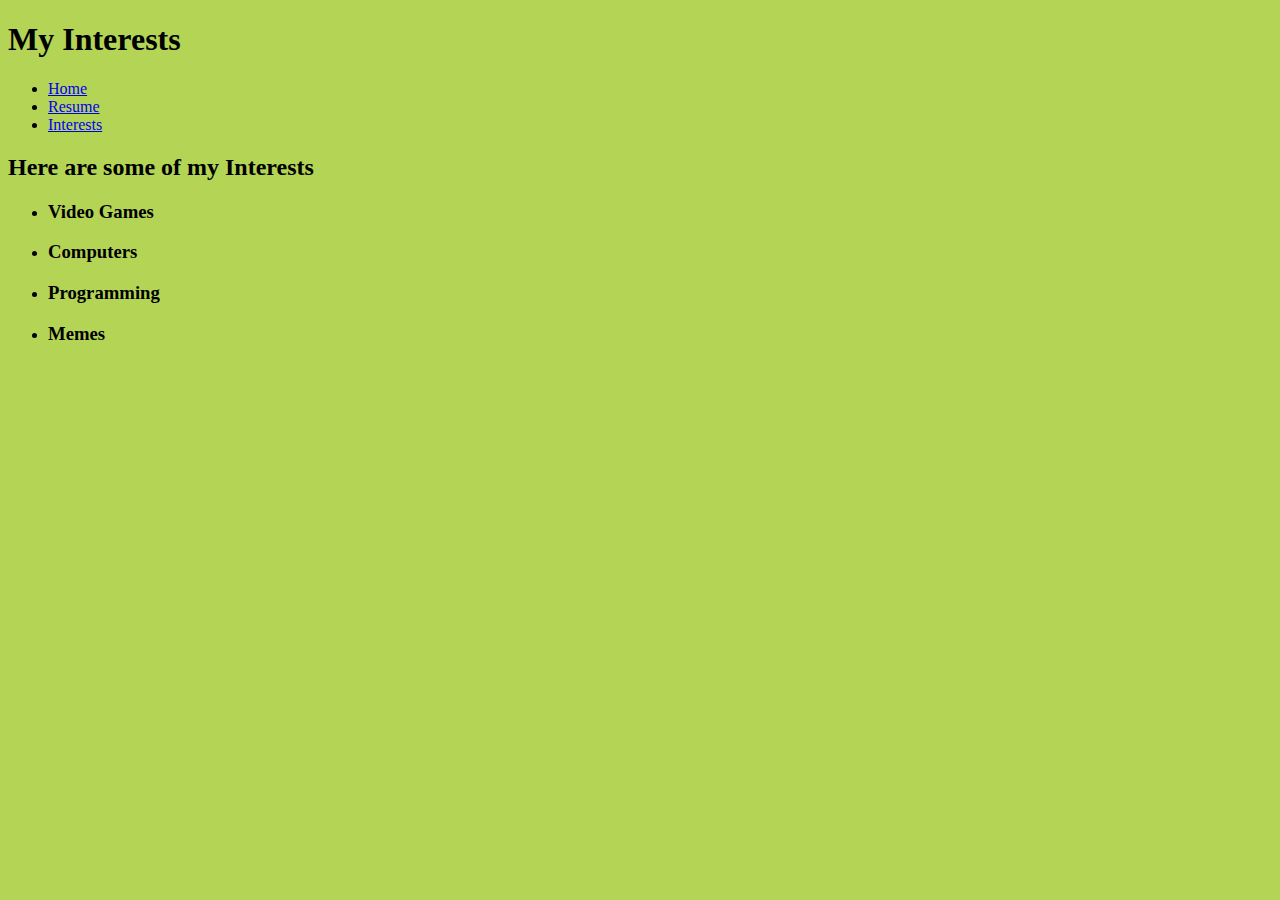
==== interests/index.html @ e5c4ac85 "Corrected HTML5 Mistakes" ====
<!doctype html>
<html lang="en" id="interests">
	<head>
		<title>Interests</title>
		<link rel=icon href=/favicon.png>
		<meta charset="UTF-8"/>
	</head>
	<body style="background-color:#b4d455;">
		<header id="header">
			<h1>My Interests</h1>
				<nav id="navigation"> 
					<ul>
						<li><a href="/">Home</a></li>
						<li><a href="../resume">Resume</a></li>
						<li><a href="../interests">Interests</a></li>
					</ul>
				</nav>
		</header>
		<main id="content">
		<article id="primary">
			<h2>Here are some of my Interests</h2>
				<ul>
					<li><h3>Video Games</h3></li>
						
					<li><h3>Computers</h3></li>
						
					<li><h3>Programming</h3></li>
					<li><h3>Memes</h3></li>
					</ul>
		</article>
			<aside id="supporting">
			</aside>

		</main>
			<footer id="footer">
			</footer>
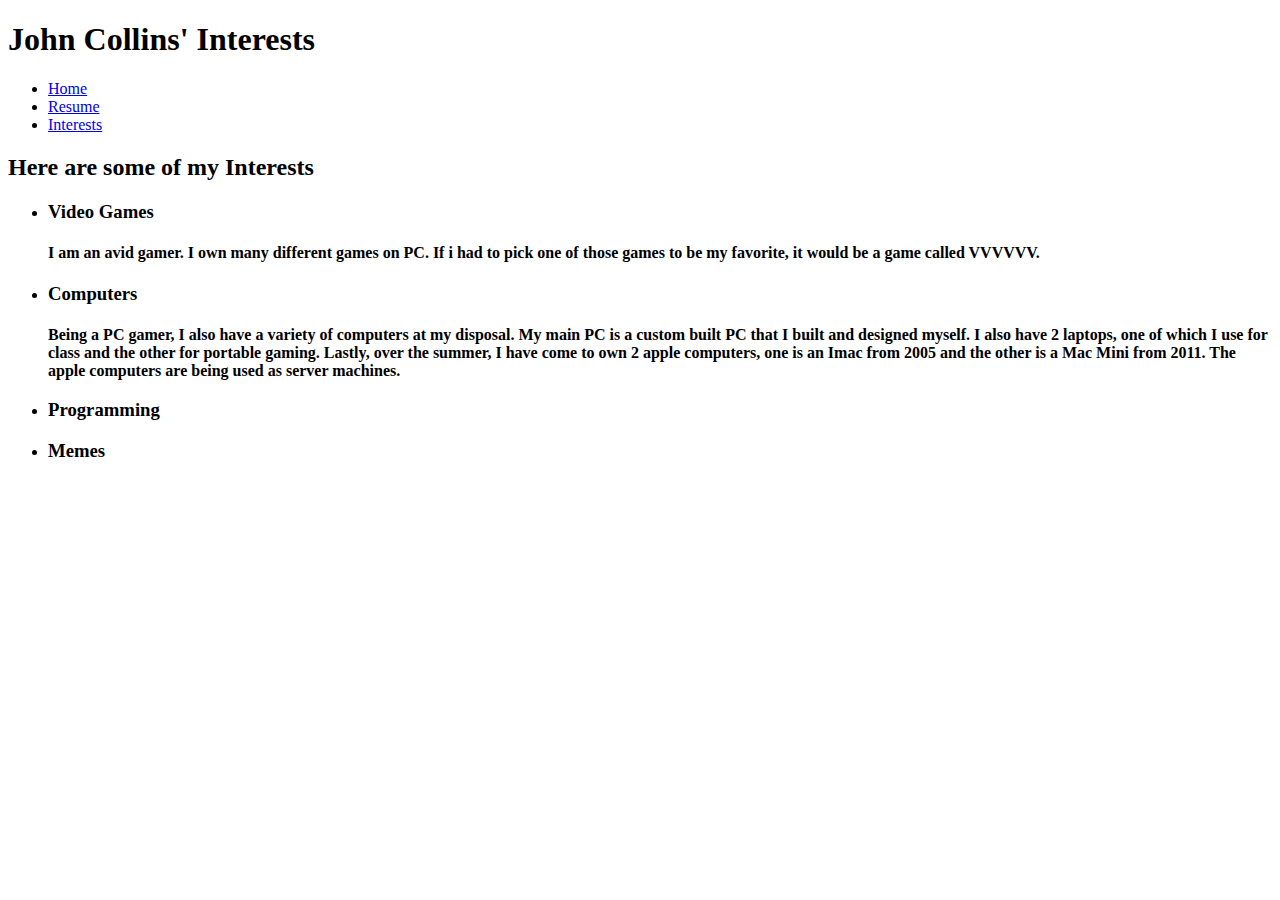
==== commit 39c259f8: "added some interesting details to my interests" ====
--- a/interests/index.html
+++ b/interests/index.html
@@ -1,36 +1,38 @@
 <!doctype html>
 <html lang="en" id="interests">
-	<head>
-		<title>Interests</title>
-		<link rel=icon href=/favicon.png>
-		<meta charset="UTF-8"/>
-	</head>
-	<body style="background-color:#b4d455;">
-		<header id="header">
-			<h1>My Interests</h1>
-				<nav id="navigation"> 
-					<ul>
-						<li><a href="/">Home</a></li>
-						<li><a href="../resume">Resume</a></li>
-						<li><a href="../interests">Interests</a></li>
-					</ul>
-				</nav>
-		</header>
-		<main id="content">
-		<article id="primary">
-			<h2>Here are some of my Interests</h2>
-				<ul>
-					<li><h3>Video Games</h3></li>
-						
-					<li><h3>Computers</h3></li>
-						
-					<li><h3>Programming</h3></li>
-					<li><h3>Memes</h3></li>
-					</ul>
-		</article>
-			<aside id="supporting">
-			</aside>
-
-		</main>
-			<footer id="footer">
-			</footer>+  <head>
+    <title>Interests</title>
+    <link rel="icon" href="/favicon.png/"/>
+    <meta charset="UTF-8"/>
+    <meta name="viewport" content="width=device-width,inital-scale=1.0,shrink-to-fit=no"/>
+  </head>
+  <body>
+    <header id="header">
+      <h1>John Collins' Interests</h1>
+        <nav id="navigation">
+          <ul>
+            <li><a href="/">Home</a></li>
+            <li><a href="../resume">Resume</a></li>
+            <li><a href="../interests">Interests</a></li>
+          </ul>
+        </nav>
+    </header>
+    <main id="content">
+    <article id="primary">
+      <h2>Here are some of my Interests</h2>
+        <ul>
+          <li><h3>Video Games</h3></li>
+          <h4>I am an avid gamer.  I own many different games on PC.  If i had to pick one of those games to be my favorite, it would be a game called VVVVVV.</h4>
+          <li><h3>Computers</h3></li>
+          <h4>Being a PC gamer, I also have a variety of computers at my disposal.  My main PC is a custom built PC that I built and designed myself.  I also have 2 laptops, one of which I use for class and the other for portable gaming.  Lastly, over the summer, I have come to own 2 apple computers, one is an Imac from 2005 and the other is a Mac Mini from 2011.  The apple computers are being used as server machines.
+          <li><h3>Programming</h3></li>
+          <li><h3>Memes</h3></li>
+        </ul>
+    </article>
+      <aside id="supporting">
+      </aside>
+    </main>
+      <footer id="footer">
+      </footer>
+  </body>
+</html>
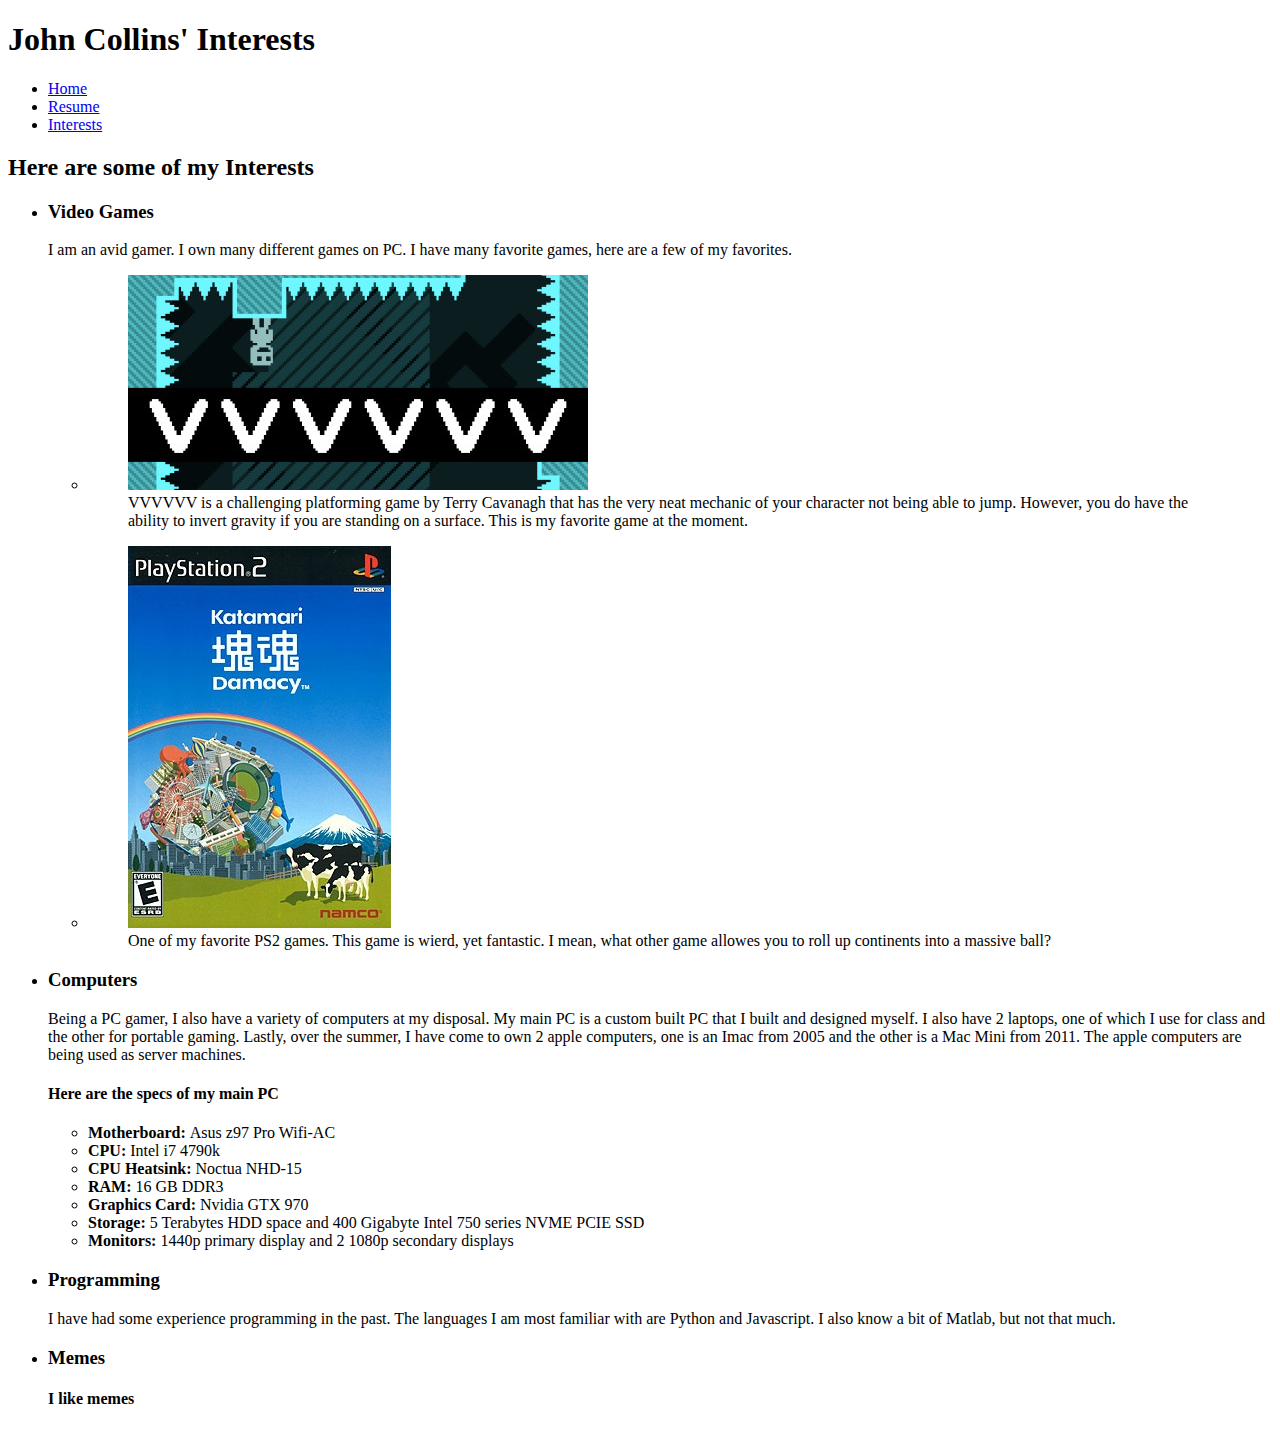
==== commit 92dbaba3: "final lint correction" ====
--- a/interests/index.html
+++ b/interests/index.html
@@ -21,12 +21,43 @@
     <article id="primary">
       <h2>Here are some of my Interests</h2>
         <ul>
-          <li><h3>Video Games</h3></li>
-          <h4>I am an avid gamer.  I own many different games on PC.  If i had to pick one of those games to be my favorite, it would be a game called VVVVVV.</h4>
-          <li><h3>Computers</h3></li>
-          <h4>Being a PC gamer, I also have a variety of computers at my disposal.  My main PC is a custom built PC that I built and designed myself.  I also have 2 laptops, one of which I use for class and the other for portable gaming.  Lastly, over the summer, I have come to own 2 apple computers, one is an Imac from 2005 and the other is a Mac Mini from 2011.  The apple computers are being used as server machines.
-          <li><h3>Programming</h3></li>
-          <li><h3>Memes</h3></li>
+          <li><h3>Video Games</h3>
+            I am an avid gamer.  I own many different games on PC.  I have many favorite games, here are a few of my favorites.
+            <ul>
+              <li>
+                <figure>
+                  <img src="VVVVVV.jpeg" alt="VVVVVV"/>
+                  <figcaption>VVVVVV is a challenging platforming game by Terry Cavanagh that has the very neat mechanic of your character not being able to jump.  However, you do have the ability to invert gravity if you are standing on a surface.  This is my favorite game at the moment.</figcaption>
+                </figure>
+              </li>
+              <li>
+                <figure>
+                  <img src="katamari.jpg" alt="Katamari Damacy"/>
+                  <figcaption>One of my favorite PS2 games.  This game is wierd, yet fantastic.  I mean, what other game allowes you to roll up continents into a massive ball?</figcaption>
+                </figure>
+              </li>
+            </ul>
+          </li>
+          <li>
+            <h3>Computers</h3>
+            Being a PC gamer, I also have a variety of computers at my disposal.  My main PC is a custom built PC that I built and designed myself.  I also have 2 laptops, one of which I use for class and the other for portable gaming.  Lastly, over the summer, I have come to own 2 apple computers, one is an Imac from 2005 and the other is a Mac Mini from 2011.  The apple computers are being used as server machines.
+            <h4>Here are the specs of my main PC</h4>
+                <ul>
+                  <li><b>Motherboard:  </b>Asus z97 Pro Wifi-AC</li>
+                  <li><b>CPU:  </b>Intel i7 4790k</li>
+                  <li><b>CPU Heatsink:  </b>Noctua NHD-15</li>
+                  <li><b>RAM:  </b>16 GB DDR3</li>
+                  <li><b>Graphics Card:  </b>Nvidia GTX 970</li>
+                  <li><b>Storage:  </b>5 Terabytes HDD space and 400 Gigabyte Intel 750 series NVME PCIE SSD</li>
+                  <li><b>Monitors:  </b>1440p primary display and 2 1080p secondary displays</li>
+                </ul>
+          </li>
+          <li><h3>Programming</h3>
+          I have had some experience programming in the past.  The languages I am most familiar with are Python and Javascript.  I also know a bit of Matlab, but not that much.
+          </li>
+          <li><h3>Memes</h3>
+          <h4>I like memes</h4>
+          </li>
         </ul>
     </article>
       <aside id="supporting">
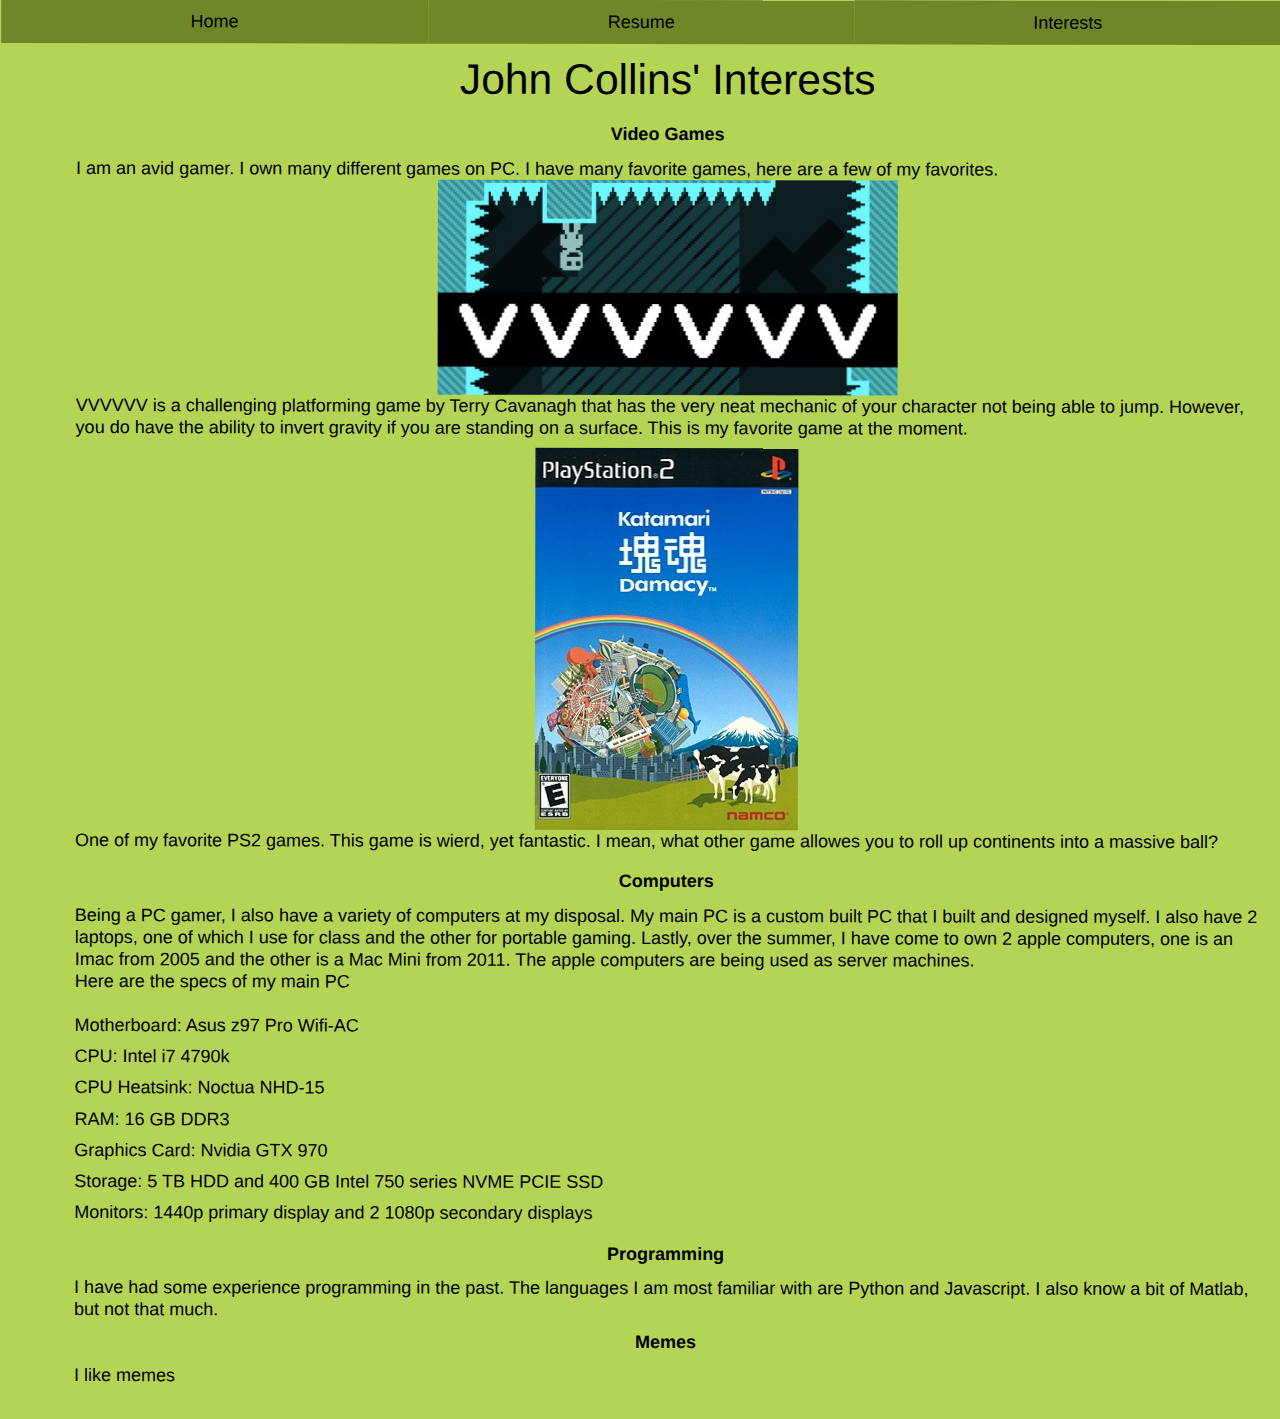
==== commit f30eff13: "improved CSS" ====
--- a/interests/index.html
+++ b/interests/index.html
@@ -5,10 +5,12 @@
     <link rel="icon" href="/favicon.png/"/>
     <meta charset="UTF-8"/>
     <meta name="viewport" content="width=device-width,inital-scale=1.0,shrink-to-fit=no"/>
+    <link rel="stylesheet" href="../css/screen.css" />
+    <script src="js/modernizr.js"></script>
   </head>
   <body>
     <header id="header">
-      <h1>John Collins' Interests</h1>
+      <h1 class="body-title">John Collins' Interests</h1>
         <nav id="navigation">
           <ul>
             <li><a href="/">Home</a></li>
@@ -19,43 +21,42 @@
     </header>
     <main id="content">
     <article id="primary">
-      <h2>Here are some of my Interests</h2>
-        <ul>
-          <li><h3>Video Games</h3>
-            I am an avid gamer.  I own many different games on PC.  I have many favorite games, here are a few of my favorites.
-            <ul>
-              <li>
-                <figure>
-                  <img src="VVVVVV.jpeg" alt="VVVVVV"/>
-                  <figcaption>VVVVVV is a challenging platforming game by Terry Cavanagh that has the very neat mechanic of your character not being able to jump.  However, you do have the ability to invert gravity if you are standing on a surface.  This is my favorite game at the moment.</figcaption>
-                </figure>
-              </li>
-              <li>
-                <figure>
-                  <img src="katamari.jpg" alt="Katamari Damacy"/>
-                  <figcaption>One of my favorite PS2 games.  This game is wierd, yet fantastic.  I mean, what other game allowes you to roll up continents into a massive ball?</figcaption>
-                </figure>
-              </li>
-            </ul>
-          </li>
+      <ul>
+        <li><h3 class="list-title">Video Games</h3>
+          I am an avid gamer.  I own many different games on PC.  I have many favorite games, here are a few of my favorites.
+          <ul>
+            <li>
+              <figure>
+                <img class="center-image" src="VVVVVV.jpeg" alt="VVVVVV"/>
+                <figcaption>VVVVVV is a challenging platforming game by Terry Cavanagh that has the very neat mechanic of your character not being able to jump.  However, you do have the ability to invert gravity if you are standing on a surface.  This is my favorite game at the moment.</figcaption>
+              </figure>
+            </li>
+            <li>
+              <figure>
+                <img class="center-image" src="katamari.jpg" alt="Katamari Damacy"/>
+                <figcaption>One of my favorite PS2 games.  This game is wierd, yet fantastic.  I mean, what other game allowes you to roll up continents into a massive ball?</figcaption>
+              </figure>
+            </li>
+          </ul>
+        </li>
           <li>
-            <h3>Computers</h3>
+            <h3 class="list-title">Computers</h3>
             Being a PC gamer, I also have a variety of computers at my disposal.  My main PC is a custom built PC that I built and designed myself.  I also have 2 laptops, one of which I use for class and the other for portable gaming.  Lastly, over the summer, I have come to own 2 apple computers, one is an Imac from 2005 and the other is a Mac Mini from 2011.  The apple computers are being used as server machines.
             <h4>Here are the specs of my main PC</h4>
-                <ul>
+                <ul id="spec-list">
                   <li><b>Motherboard:  </b>Asus z97 Pro Wifi-AC</li>
                   <li><b>CPU:  </b>Intel i7 4790k</li>
                   <li><b>CPU Heatsink:  </b>Noctua NHD-15</li>
                   <li><b>RAM:  </b>16 GB DDR3</li>
                   <li><b>Graphics Card:  </b>Nvidia GTX 970</li>
-                  <li><b>Storage:  </b>5 Terabytes HDD space and 400 Gigabyte Intel 750 series NVME PCIE SSD</li>
+                  <li><b>Storage:  </b>5 TB HDD and 400 GB Intel 750 series NVME PCIE SSD</li>
                   <li><b>Monitors:  </b>1440p primary display and 2 1080p secondary displays</li>
                 </ul>
           </li>
-          <li><h3>Programming</h3>
+          <li><h3 class="list-title">Programming</h3>
           I have had some experience programming in the past.  The languages I am most familiar with are Python and Javascript.  I also know a bit of Matlab, but not that much.
           </li>
-          <li><h3>Memes</h3>
+          <li><h3 class="list-title">Memes</h3>
           <h4>I like memes</h4>
           </li>
         </ul>
--- a/css/screen.css
+++ b/css/screen.css
@@ -0,0 +1,110 @@
+/* http://meyerweb.com/eric/tools/css/reset/
+   v2.0 | 20110126
+   License: none (public domain)
+*/
+/* stylelint-disable*/
+a,abbr,acronym,address,applet,article,aside,audio,b,big,blockquote,body,canvas,caption,center,cite,code,dd,del,details,dfn,div,dl,dt,em,embed,fieldset,figcaption,figure,footer,form,h1,h2,h3,h4,h5,h6,header,hgroup,html,i,iframe,img,ins,kbd,label,legend,li,mark,menu,nav,object,ol,output,p,pre,q,ruby,s,samp,section,small,span,strike,strong,sub,summary,sup,table,tbody,td,tfoot,th,thead,time,tr,tt,u,ul,var,video{margin:0;padding:0;border:0;font:inherit;vertical-align:baseline}article,aside,details,figcaption,figure,footer,header,hgroup,main,menu,nav,section{display:block}html{line-height:1}body{line-height:inherit}ol,ul{list-style:none}blockquote,q{quotes:none}blockquote:after,blockquote:before,q:after,q:before{content:'';content:none}table{border-collapse:collapse;border-spacing:0}
+/* stylelint-enable */
+
+/* Begin site styles below */
+
+/* Base Styles */
+/*
+  Hint: these tend to be
+  1. element selectors
+  2. concerned with color and typography
+  3. basic element presenation
+*/
+
+html {
+  font-family:"Arial", Arial, sans-serif;
+  font-size: 1.125em;
+  line-height: 1.222em;
+  background-color: #b4d455;
+
+}
+#navigation {
+  position: absolute;
+  width: 100%;
+  top: 0;
+  left: 0;
+  background color: cyan;
+}
+#navigation li {
+  text-decoration:none;
+  float: left;
+  width: 33.33333333%;
+  background color: green;
+}
+#navigation a {
+  display: block;
+  color: black;
+  background-color: #708729;
+  text-decoration:none;
+  text-align:center;
+  width: 100%;
+  padding-top: 0.611em;
+  padding-bottom: 0.611em;
+}
+
+#navigation a:hover {
+  background-color: #485422;
+  color: #DFFF80;
+}
+
+#spec-list{
+  text-align: left;
+  margin-left:auto;
+  margin-right:auto;
+}
+.resume-list{
+}
+.body-title{
+  text-align: center;
+}
+.list-title{
+  text-align: center;
+}
+.center-image{
+  margin-left:auto;
+  margin-right:auto;
+}
+
+
+body{
+  padding-top:  3.175em;
+  padding-right:  1.222em;
+  padding-left:  4.175em;
+  transform: rotate(0.1deg);/* im evil aren't i?*/
+}
+h4,h5,h6,p {
+  padding-bottom: 1.375em;
+  padding-bottom: 1.222em;
+}
+h1 {
+  font-size: 2.369em; /* 42.635 / 18 = 2.369 */
+  line-height: 1.032em; /* 44 / 42.635 = 1.032 */
+  padding-bottom: 0.516em; /* 22 / 42.635 = 0.516 */
+}
+h2 {
+  font-size: 1.777em; /* 31.984 / 18 = 1.777 */
+  line-height: 1.032em; /* 33 / 31.984 = 1.032 */
+  padding-bottom: 0.688em; /* 22 / 31.984 = 0.688 */
+}
+h3 {
+  font-weight: bold;
+  padding-bottom: 0.688em;
+}
+li {
+  padding-bottom: 0.516em; /* 22 / 42.635 = 0.516 */
+}
+ol,ul {
+}
+
+/* Responsive Media */
+img,
+video,
+audio {
+  display: block;
+  max-width: 100%;
+}
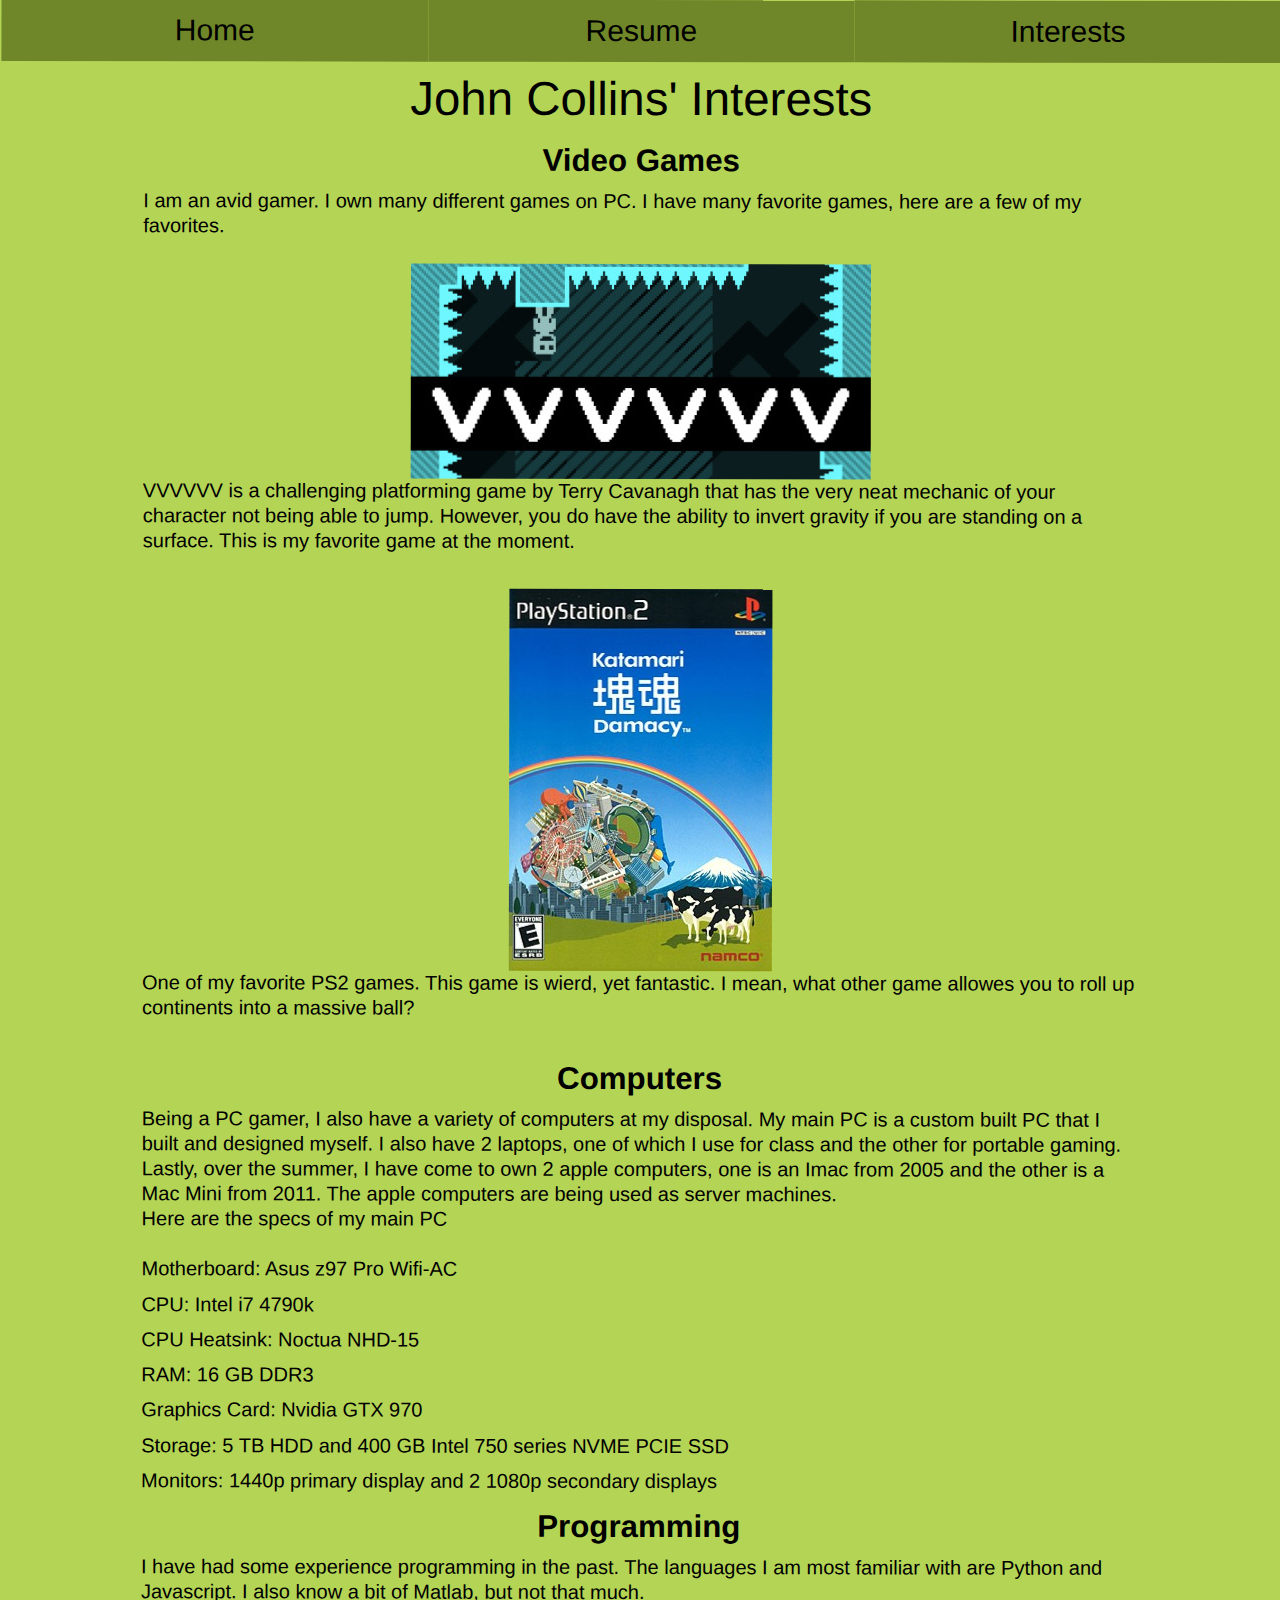
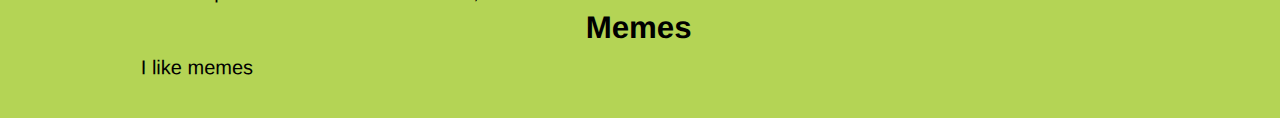
==== commit 495fa4f1: "fixed favicon" ====
--- a/interests/index.html
+++ b/interests/index.html
@@ -2,7 +2,7 @@
 <html lang="en" id="interests">
   <head>
     <title>Interests</title>
-    <link rel="icon" href="/favicon.png/"/>
+    <link rel="icon" href="favicon.png/"/>
     <meta charset="UTF-8"/>
     <meta name="viewport" content="width=device-width,inital-scale=1.0,shrink-to-fit=no"/>
     <link rel="stylesheet" href="../css/screen.css" />
@@ -23,18 +23,18 @@
     <article id="primary">
       <ul>
         <li><h3 class="list-title">Video Games</h3>
-          I am an avid gamer.  I own many different games on PC.  I have many favorite games, here are a few of my favorites.
+          <p>I am an avid gamer.  I own many different games on PC.  I have many favorite games, here are a few of my favorites.</p>
           <ul>
             <li>
               <figure>
                 <img class="center-image" src="VVVVVV.jpeg" alt="VVVVVV"/>
-                <figcaption>VVVVVV is a challenging platforming game by Terry Cavanagh that has the very neat mechanic of your character not being able to jump.  However, you do have the ability to invert gravity if you are standing on a surface.  This is my favorite game at the moment.</figcaption>
+                <figcaption class="caption">VVVVVV is a challenging platforming game by Terry Cavanagh that has the very neat mechanic of your character not being able to jump.  However, you do have the ability to invert gravity if you are standing on a surface.  This is my favorite game at the moment.</figcaption>
               </figure>
             </li>
             <li>
               <figure>
                 <img class="center-image" src="katamari.jpg" alt="Katamari Damacy"/>
-                <figcaption>One of my favorite PS2 games.  This game is wierd, yet fantastic.  I mean, what other game allowes you to roll up continents into a massive ball?</figcaption>
+                <figcaption class="caption">One of my favorite PS2 games.  This game is wierd, yet fantastic.  I mean, what other game allowes you to roll up continents into a massive ball?</figcaption>
               </figure>
             </li>
           </ul>
--- a/css/screen.css
+++ b/css/screen.css
@@ -15,92 +15,81 @@
   2. concerned with color and typography
   3. basic element presenation
 */
-
+/* site is designed with a Major Third modular scale*/
 html {
-  font-family:"Arial", Arial, sans-serif;
-  font-size: 1.125em;
-  line-height: 1.222em;
+  font-family: Arial, Arial, sans-serif;
+  font-size: 1.125em; /*18/16=1.125*/
+  line-height: 1.25em;/*22.5/18=1.25*/
   background-color: #b4d455;
-
 }
 #navigation {
   position: absolute;
   width: 100%;
   top: 0;
   left: 0;
-  background color: cyan;
+}
+li {
+  padding-bottom: 0.512em; /*22.5/43.945=0.512*/
 }
 #navigation li {
-  text-decoration:none;
+  text-decoration: none;
   float: left;
   width: 33.33333333%;
-  background color: green;
 }
 #navigation a {
+  font-size: 1.5em;
   display: block;
   color: black;
   background-color: #708729;
-  text-decoration:none;
-  text-align:center;
+  text-decoration: none;
+  text-align: center;
   width: 100%;
-  padding-top: 0.611em;
-  padding-bottom: 0.611em;
+  padding-top: 0.611em;/*11/18=0.611*/
+  padding-bottom: 0.611em;/*11/18=0.611*/
 }
-
 #navigation a:hover {
   background-color: #485422;
   color: #DFFF80;
 }
-
-#spec-list{
+#spec-list {
   text-align: left;
-  margin-left:auto;
-  margin-right:auto;
+  margin-left: auto;
+  margin-right: auto;
 }
-.resume-list{
-}
-.body-title{
+.body-title {
   text-align: center;
 }
-.list-title{
+.list-title {
   text-align: center;
 }
-.center-image{
-  margin-left:auto;
-  margin-right:auto;
+.center-image {
+  margin-left: auto;
+  margin-right: auto;
 }
-
-
-body{
-  padding-top:  3.175em;
-  padding-right:  1.222em;
-  padding-left:  4.175em;
-  transform: rotate(0.1deg);/* im evil aren't i?*/
+body {
+  padding-top: 3.75em;/*1.25*3=3.75*/
+  padding-right: 1.25em;/*22.5/18=1.25*/
+  padding-left: 1.25em;/*22.5/18=1.25*/
+  transform: rotate(0.1deg);/* im evil aren't i?  please dont dock me points for this, its only a joke.  But let me know how long it took you to notice the tilt */
 }
-h4,h5,h6,p {
-  padding-bottom: 1.375em;
-  padding-bottom: 1.222em;
+h4, h5, h6, p, figcaption {
+  padding-bottom: 1.25em;/*22.5/18=1.25*/
 }
 h1 {
-  font-size: 2.369em; /* 42.635 / 18 = 2.369 */
-  line-height: 1.032em; /* 44 / 42.635 = 1.032 */
-  padding-bottom: 0.516em; /* 22 / 42.635 = 0.516 */
+  font-size: 2.369em; /*43.945/18=2.441*/
+  line-height: 1.032em; /*44/43.945 =1.001*/
+  padding-bottom: 0.501em; /*22.5/43.945=0.501*/
 }
 h2 {
-  font-size: 1.777em; /* 31.984 / 18 = 1.777 */
-  line-height: 1.032em; /* 33 / 31.984 = 1.032 */
-  padding-bottom: 0.688em; /* 22 / 31.984 = 0.688 */
+  font-size: 1.777em; /*35.156/18=1.953*/
+  line-height: 0.938em; /*33/35.156=0.938*/
+  padding-bottom: 0.64em; /*22/35.156=0.640*/
 }
 h3 {
+  font-size: 1.563em; /*28.125/18=1.563*/
   font-weight: bold;
-  padding-bottom: 0.688em;
+  padding-bottom: 0.512em; /*22.5/43.945=0.512*/
 }
-li {
-  padding-bottom: 0.516em; /* 22 / 42.635 = 0.516 */
-}
-ol,ul {
-}
-
 /* Responsive Media */
 img,
 video,
@@ -108,3 +97,37 @@
   display: block;
   max-width: 100%;
 }
+@media screen and (max-width: 6.25em) {
+  body::before {
+    content: "wow you have a very tiny screen.  you should probably look at this website on a larger screen to properly see it!";
+  }
+}
+@media screen and (min-width: 26.5625em) {
+  /*425px grid with two 20px margins*/
+  body {
+    padding-top: 3.75em; /*67.5/18=3.75*/
+    padding-right: 4.705%;/*22.5/18=4.705%*/
+    padding-left: 4.705%;/*22.5/18=4.705%*/
+  }
+}
+@media screen and (min-width: 40em) {
+  /*
+    640px grid with two 40px margins
+  */
+  html {
+    font-size: 1.25em; /*20/16=1.25em*/
+  }
+  body {
+    padding-right: 6.25%; /*40/640=0.0625*/
+    padding-left: 6.25%; /*40/640=0.0625*/
+  }
+}
+@media screen and (min-width: 45em) {
+  /*
+    720px grid with two 80px margins
+  */
+  body {
+    padding-right: 11.111%; /*80/720=11.111%*/
+    padding-left: 11.111%; /*80/720=11.111%*/
+  }
+}
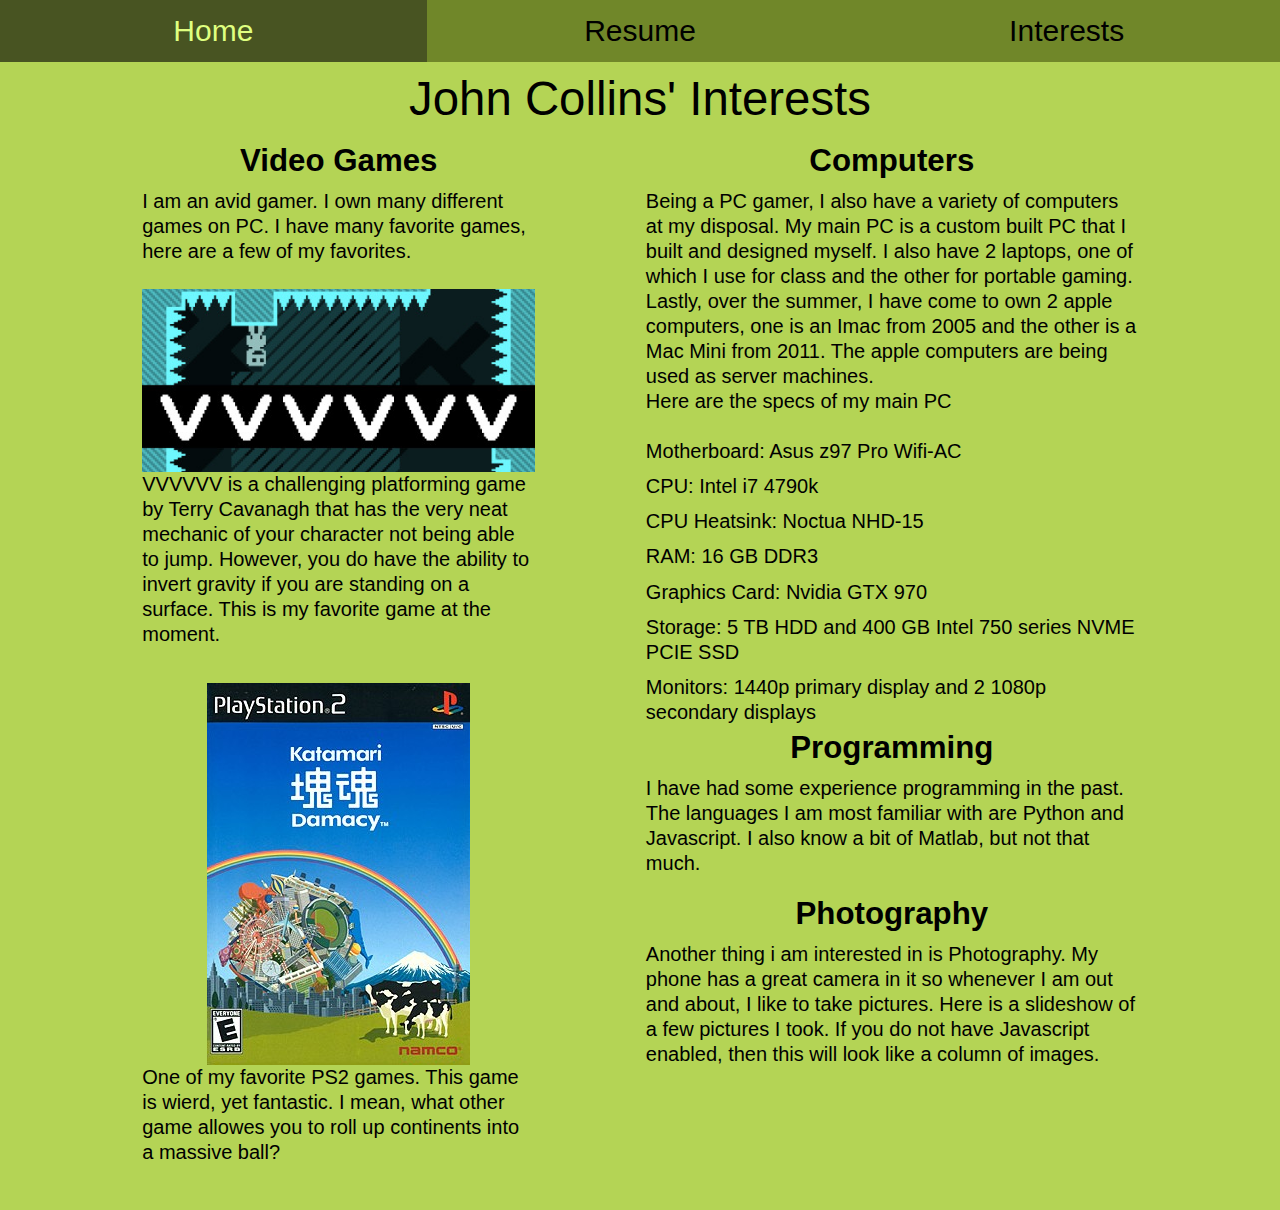
==== commit 189d686d: "Added a slide show to the homepage" ====
--- a/interests/index.html
+++ b/interests/index.html
@@ -6,7 +6,7 @@
     <meta charset="UTF-8"/>
     <meta name="viewport" content="width=device-width,inital-scale=1.0,shrink-to-fit=no"/>
     <link rel="stylesheet" href="../css/screen.css" />
-    <script src="js/modernizr.js"></script>
+    <script src="../js/modernizr.js"></script>
   </head>
   <body>
     <header id="header">
@@ -39,29 +39,25 @@
             </li>
           </ul>
         </li>
-          <li>
-            <h3 class="list-title">Computers</h3>
-            Being a PC gamer, I also have a variety of computers at my disposal.  My main PC is a custom built PC that I built and designed myself.  I also have 2 laptops, one of which I use for class and the other for portable gaming.  Lastly, over the summer, I have come to own 2 apple computers, one is an Imac from 2005 and the other is a Mac Mini from 2011.  The apple computers are being used as server machines.
-            <h4>Here are the specs of my main PC</h4>
-                <ul id="spec-list">
-                  <li><b>Motherboard:  </b>Asus z97 Pro Wifi-AC</li>
-                  <li><b>CPU:  </b>Intel i7 4790k</li>
-                  <li><b>CPU Heatsink:  </b>Noctua NHD-15</li>
-                  <li><b>RAM:  </b>16 GB DDR3</li>
-                  <li><b>Graphics Card:  </b>Nvidia GTX 970</li>
-                  <li><b>Storage:  </b>5 TB HDD and 400 GB Intel 750 series NVME PCIE SSD</li>
-                  <li><b>Monitors:  </b>1440p primary display and 2 1080p secondary displays</li>
-                </ul>
-          </li>
-          <li><h3 class="list-title">Programming</h3>
-          I have had some experience programming in the past.  The languages I am most familiar with are Python and Javascript.  I also know a bit of Matlab, but not that much.
-          </li>
-          <li><h3 class="list-title">Memes</h3>
-          <h4>I like memes</h4>
-          </li>
         </ul>
     </article>
       <aside id="supporting">
+        <h3 class="list-title">Computers</h3>
+        Being a PC gamer, I also have a variety of computers at my disposal.  My main PC is a custom built PC that I built and designed myself.  I also have 2 laptops, one of which I use for class and the other for portable gaming.  Lastly, over the summer, I have come to own 2 apple computers, one is an Imac from 2005 and the other is a Mac Mini from 2011.  The apple computers are being used as server machines.
+        <h4>Here are the specs of my main PC</h4>
+            <ul id="spec-list">
+              <li><b>Motherboard:  </b>Asus z97 Pro Wifi-AC</li>
+              <li><b>CPU:  </b>Intel i7 4790k</li>
+              <li><b>CPU Heatsink:  </b>Noctua NHD-15</li>
+              <li><b>RAM:  </b>16 GB DDR3</li>
+              <li><b>Graphics Card:  </b>Nvidia GTX 970</li>
+              <li><b>Storage:  </b>5 TB HDD and 400 GB Intel 750 series NVME PCIE SSD</li>
+              <li><b>Monitors:  </b>1440p primary display and 2 1080p secondary displays</li>
+            </ul>
+            <h3 class="list-title">Programming</h3>
+              <p>I have had some experience programming in the past.  The languages I am most familiar with are Python and Javascript.  I also know a bit of Matlab, but not that much.</p>
+            <h3 class="list-title">Photography</h3>
+              <p>Another thing i am interested in is Photography.  My phone has a great camera in it so whenever I am out and about, I like to take pictures.  Here is a slideshow of a few pictures I took.  If you do not have Javascript enabled, then this will look like a column of images.</p>
       </aside>
     </main>
       <footer id="footer">
--- a/css/screen.css
+++ b/css/screen.css
@@ -56,6 +56,10 @@
   margin-left: auto;
   margin-right: auto;
 }
+#slideshow{
+  margin-left: auto;
+  margin-right: auto;
+}
 .body-title {
   text-align: center;
 }
@@ -70,7 +74,6 @@
   padding-top: 3.75em;/*1.25*3=3.75*/
   padding-right: 1.25em;/*22.5/18=1.25*/
   padding-left: 1.25em;/*22.5/18=1.25*/
-  transform: rotate(0.1deg);/* im evil aren't i?  please dont dock me points for this, its only a joke.  But let me know how long it took you to notice the tilt */
 }
 h4, h5, h6, p, figcaption {
   padding-bottom: 1.25em;/*22.5/18=1.25*/
@@ -130,4 +133,16 @@
     padding-right: 11.111%; /*80/720=11.111%*/
     padding-left: 11.111%; /*80/720=11.111%*/
   }
+  .cssgrid #content{
+    display: grid;
+    /*grid-template-columns: repeat(2, 1fr);*/
+    grid-column-gap: 11.111%;
+    width:auto;
+  }
+  .cssgrid #primary{
+    grid-column:1;
+  }
+  .cssgrid #supporting{
+    grid-column:2;
+  }
 }
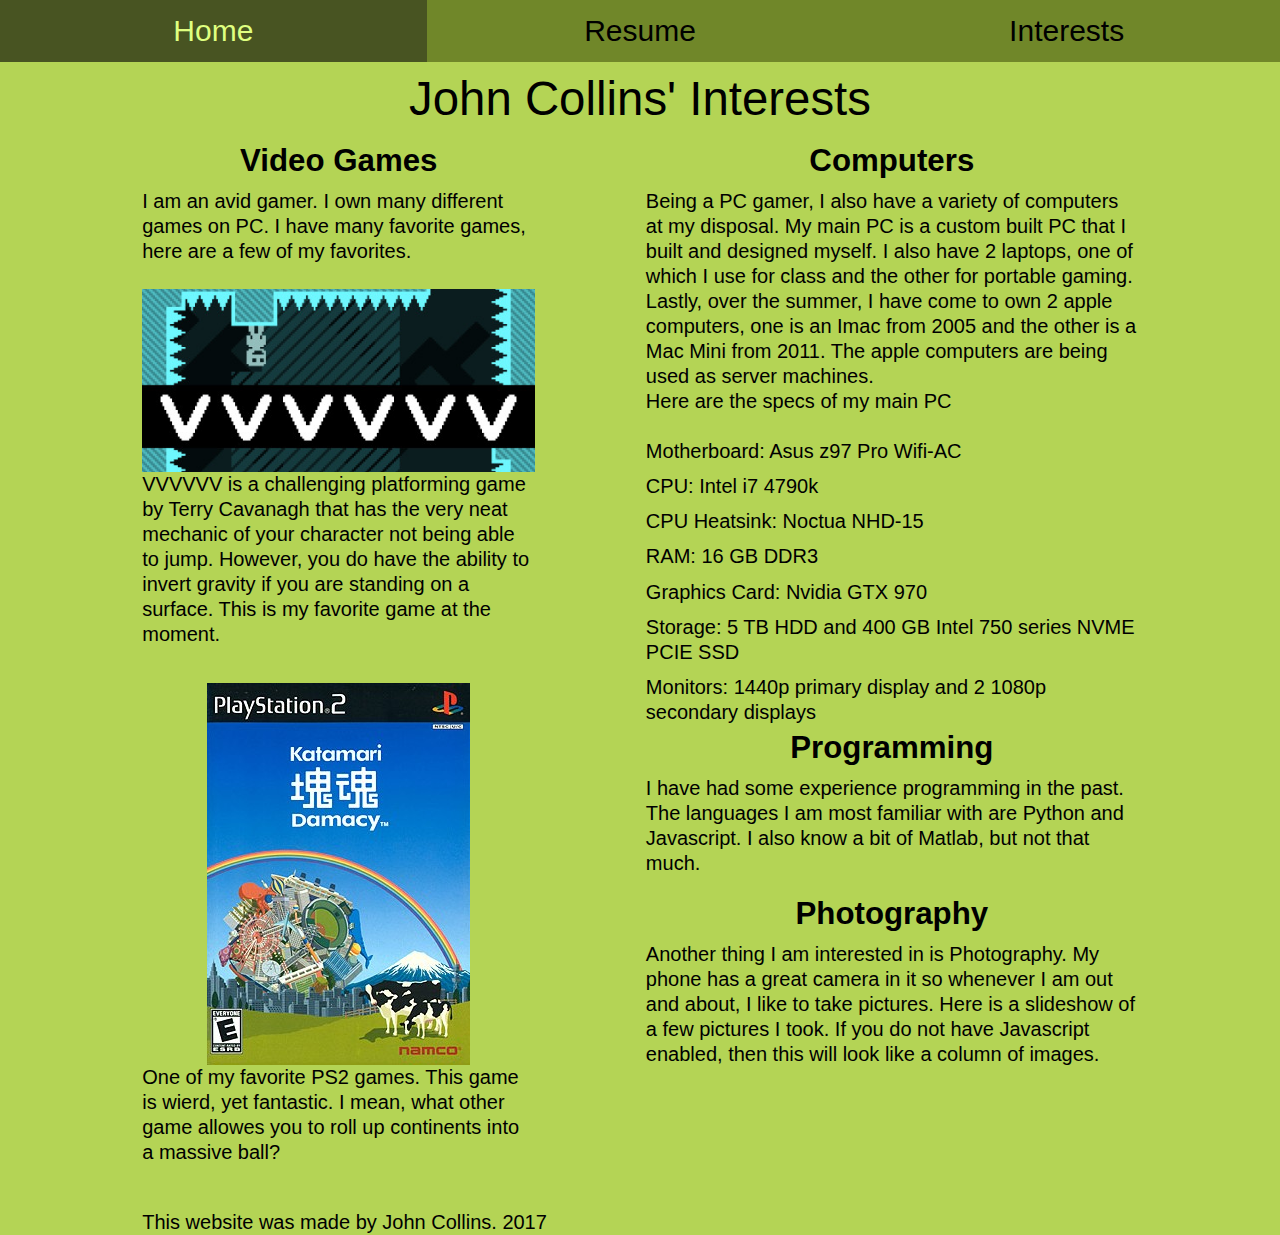
==== commit 06a85666: "Fixed errors and added footer" ====
--- a/interests/index.html
+++ b/interests/index.html
@@ -57,10 +57,11 @@
             <h3 class="list-title">Programming</h3>
               <p>I have had some experience programming in the past.  The languages I am most familiar with are Python and Javascript.  I also know a bit of Matlab, but not that much.</p>
             <h3 class="list-title">Photography</h3>
-              <p>Another thing i am interested in is Photography.  My phone has a great camera in it so whenever I am out and about, I like to take pictures.  Here is a slideshow of a few pictures I took.  If you do not have Javascript enabled, then this will look like a column of images.</p>
+              <p>Another thing I am interested in is Photography.  My phone has a great camera in it so whenever I am out and about, I like to take pictures.  Here is a slideshow of a few pictures I took.  If you do not have Javascript enabled, then this will look like a column of images.</p>
       </aside>
     </main>
-      <footer id="footer">
-      </footer>
+    <footer class="footer" id="interestshighres">
+      This website was made by John Collins.  2017
+    </footer>
   </body>
 </html>
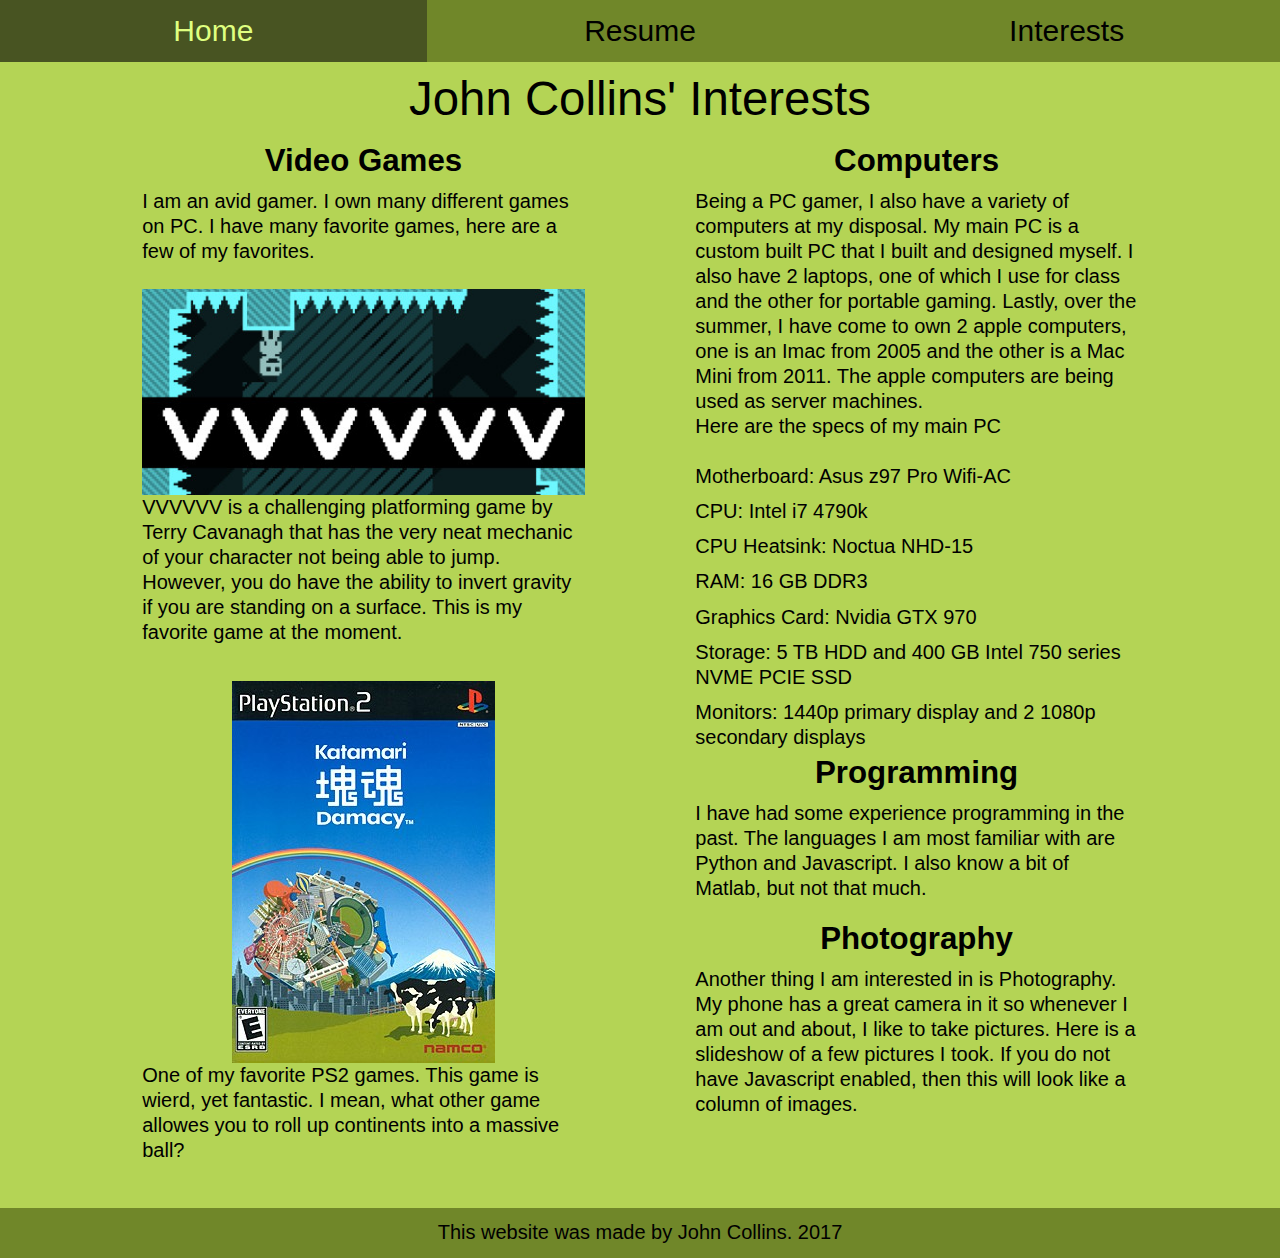
==== commit c3fd8dc0: "Fixed the footer and grid" ====
--- a/interests/index.html
+++ b/interests/index.html
@@ -19,7 +19,7 @@
           </ul>
         </nav>
     </header>
-    <main id="content">
+    <main id="content1">
     <article id="primary">
       <ul>
         <li><h3 class="list-title">Video Games</h3>
--- a/css/screen.css
+++ b/css/screen.css
@@ -17,7 +17,7 @@
 */
 /* site is designed with a Major Third modular scale*/
 html {
-  font-family: Arial, Arial, sans-serif;
+  font-family: 'Montserrat', sans-serif;
   font-size: 1.125em; /*18/16=1.125*/
   line-height: 1.25em;/*22.5/18=1.25*/
   background-color: #b4d455;
@@ -56,9 +56,19 @@
   margin-left: auto;
   margin-right: auto;
 }
-#slideshow{
-  margin-left: auto;
-  margin-right: auto;
+.footer{
+  display: block;
+  color: black;
+  background-color: #708729;
+  text-decoration: none;
+  text-align: center;
+  position:absolute;
+  left:0;
+  width: 100%;
+  padding-top: 0.611em;/*11/18=0.611*/
+  padding-bottom: 0.611em;/*11/18=0.611*/
+  margin-left:0;
+  margin-right:0;
 }
 .body-title {
   text-align: center;
@@ -84,9 +94,9 @@
   padding-bottom: 0.501em; /*22.5/43.945=0.501*/
 }
 h2 {
-  font-size: 1.777em; /*35.156/18=1.953*/
-  line-height: 0.938em; /*33/35.156=0.938*/
-  padding-bottom: 0.64em; /*22/35.156=0.640*/
+  font-size: 1.758em; /*31/18=1.72*/
+  line-height: 1.06em; /*33/31=1.06*/
+  padding-bottom: 0.709em; /*22/31=0.709*/
 }
 h3 {
   font-size: 1.563em; /*28.125/18=1.563*/
@@ -133,9 +143,9 @@
     padding-right: 11.111%; /*80/720=11.111%*/
     padding-left: 11.111%; /*80/720=11.111%*/
   }
-  .cssgrid #content{
+  .cssgrid #content1{
     display: grid;
-    /*grid-template-columns: repeat(2, 1fr);*/
+    grid-template-columns: repeat(2, 1fr);
     grid-column-gap: 11.111%;
     width:auto;
   }
@@ -146,3 +156,17 @@
     grid-column:2;
   }
 }
+@media screen and (min-height: 52.778em) and (min-width:50em){
+/*950x900 grid*/
+  #resumehighres{
+    bottom:0;
+  }
+}
+@media screen and (min-height: 60em)  and (min-width:58.750em){
+  /*
+    2560x1440px grid
+  */
+  #interestshighres{
+    bottom:0;
+  }
+}
